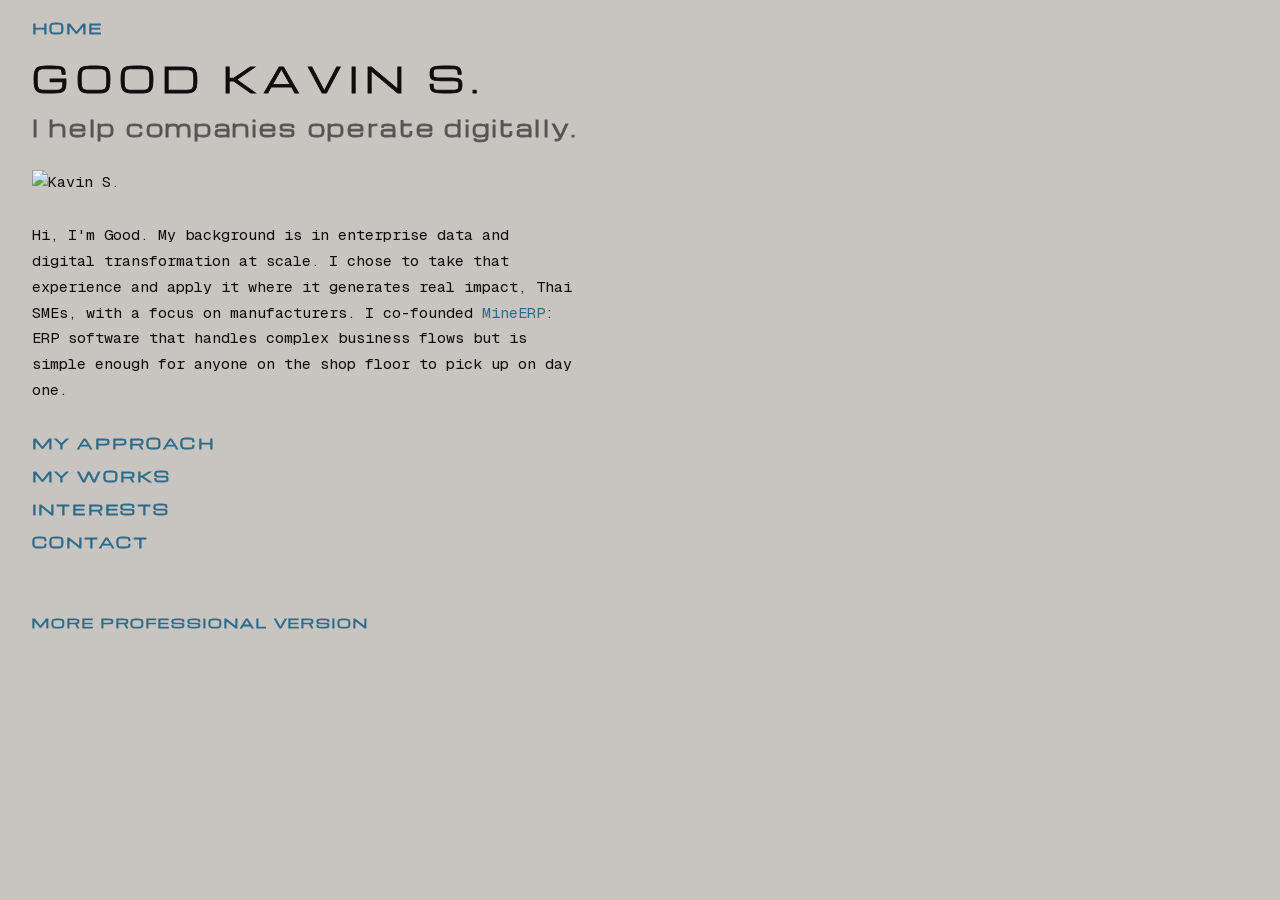
==== index.html @ 46757a74 "feat: Create initial personal website with home, work, interests, approach, and contact pages, inclu" ====
<!DOCTYPE html>
<html lang="en">

<head>
  <meta charset="utf-8">
  <meta name="viewport" content="width=device-width, initial-scale=1">
  <title>goodkavin</title>
  <meta name="description" content="Personal site of Kavin S.">
  <meta property="og:title" content="goodkavin">
  <meta property="og:description" content="Personal site of Kavin S.">
  <meta property="og:url" content="https://goodkavin.github.io">
  <meta property="og:type" content="website">
  <meta name="twitter:card" content="summary">
  <link rel="icon" href="favicon.gif" type="image/svg+xml">
  <link rel="stylesheet" href="style.css">
</head>

<body>
  <header>
    <nav>
      <a href="index.html" class="nav-home">HOME</a>
    </nav>
  </header>

  <main>
    <section class="hero">
      <h1 class="hero-name">GOOD KAVIN S.</h1>
      <p class="hero-tagline">I help companies operate digitally.</p>
    </section>

    <section class="photo-section">
      <img src="assets/good.png" alt="Kavin S." class="profile-photo">
    </section>

    <section class="intro">
      <p>Hi, I'm Good. My background is in enterprise data and digital transformation at scale. I chose to take that
        experience and apply it where it generates real impact, Thai SMEs, with a focus on manufacturers. I co-founded
        <a href="https://mineerp.com" target="_blank" rel="noopener">MineERP</a>: ERP software that handles complex
        business flows but is simple enough for anyone on the shop floor to
        pick up on day one.
      </p>
    </section>

    <nav>
      <ul class="link-list">
        <li><a href="approach.html">MY APPROACH</a></li>
        <li><a href="work.html">MY WORKS</a></li>
        <li><a href="interests.html">INTERESTS</a></li>
        <li><a href="contact.html">CONTACT</a></li>
      </ul>
    </nav>

    <section class="secondary-section">
      <a href="https://www.linkedin.com/in/kavins/" class="secondary-link" target="_blank" rel="noopener">MORE PROFESSIONAL VERSION</a>
    </section>
  </main>

</body>

</html>
---- style.css ----
@font-face {
  font-family: 'Michroma';
  src: url('fonts/Michroma-Regular.woff2') format('woff2');
  font-weight: 400;
  font-style: normal;
  font-display: swap;
}

@font-face {
  font-family: 'Geist Mono';
  src: url('fonts/GeistMono-Regular.woff2') format('woff2');
  font-weight: 400;
  font-style: normal;
  font-display: swap;
}

:root {
  --color-bg:      #c8c5c0;
  --color-text-1:  #0e0e0e;
  --color-text-2:  #555555;
  --color-link:    #2d6b8a;
  --color-accent:  #7a5c42;

  --font-display: 'Michroma', system-ui, sans-serif;
  --font-body:    'Geist Mono', 'Courier New', monospace;

  --ls-display: 0.20em;
  --ls-tagline: 0.12em;
  --ls-nav:     0.15em;

  --michroma-stroke: 0.8px;

  --text-xs:   clamp(0.7rem,  0.65rem + 0.25vw, 0.8rem);
  --text-sm:   clamp(0.8rem,  0.75rem + 0.25vw, 0.9rem);
  --text-base: clamp(0.85rem, 0.8rem  + 0.25vw, 0.95rem);
  --text-lg:   clamp(1.1rem,  1rem    + 0.5vw,  1.5rem);
  --text-xl:   clamp(1.5rem,  1.2rem  + 1.2vw,  2.5rem);

  --padding-x:   clamp(1rem, 3vw, 2rem);
  --section-gap: clamp(1rem, 2.5vw, 1.75rem);
}

*,
*::before,
*::after {
  margin: 0;
  padding: 0;
  box-sizing: border-box;
}

html {
  -webkit-text-size-adjust: 100%;
}

body {
  font-family: var(--font-body);
  font-size: var(--text-base);
  line-height: 1.6;
  color: var(--color-text-1);
  background-color: var(--color-bg);
  padding: 0 var(--padding-x);
  -webkit-font-smoothing: antialiased;
  -moz-osx-font-smoothing: grayscale;
}

a {
  color: var(--color-link);
  text-decoration: none;
  transition: color 0.15s ease;
}

a:hover {
  color: var(--color-accent);
}

a:focus-visible {
  outline: 2px solid var(--color-link);
  outline-offset: 3px;
}

header {
  padding-top: 1rem;
  padding-bottom: 1rem;
}

.nav-home {
  font-family: var(--font-display);
  font-size: var(--text-sm);
  letter-spacing: var(--ls-nav);
  text-transform: uppercase;
  -webkit-text-stroke: var(--michroma-stroke) currentColor;
}

.hero {
  margin-bottom: var(--section-gap);
}

.hero-name {
  font-family: var(--font-display);
  font-size: var(--text-xl);
  font-weight: 400;
  letter-spacing: var(--ls-display);
  text-transform: uppercase;
  line-height: 1.2;
  margin-bottom: 0.4em;
  -webkit-text-stroke: var(--michroma-stroke) currentColor;
}

.hero-tagline {
  font-family: var(--font-display);
  font-size: var(--text-lg);
  font-weight: 400;
  letter-spacing: var(--ls-tagline);
  color: var(--color-text-2);
  line-height: 1.3;
  -webkit-text-stroke: var(--michroma-stroke) currentColor;
}

.photo-section {
  margin-bottom: var(--section-gap);
}

.profile-photo {
  display: block;
  width: clamp(180px, 30vw, 320px);
  height: auto;
}

.intro {
  max-width: 60ch;
  margin-bottom: var(--section-gap);
  line-height: 1.7;
}

.link-list {
  list-style: none;
  margin-bottom: 0.75rem;
}

.link-list li {
  margin-bottom: 0.5em;
}

.link-list a {
  font-family: var(--font-display);
  font-size: var(--text-sm);
  letter-spacing: var(--ls-nav);
  text-transform: uppercase;
  -webkit-text-stroke: var(--michroma-stroke) currentColor;
}

.secondary-section {
  margin-top: calc(var(--section-gap) * 2);
}

.secondary-link {
  font-family: var(--font-display);
  font-size: var(--text-xs);
  letter-spacing: var(--ls-nav);
  -webkit-text-stroke: var(--michroma-stroke) currentColor;
}

.page-title {
  font-family: var(--font-display);
  font-size: var(--text-lg);
  font-weight: 400;
  letter-spacing: var(--ls-display);
  text-transform: uppercase;
  line-height: 1.2;
  margin-bottom: var(--section-gap);
  -webkit-text-stroke: var(--michroma-stroke) currentColor;
}

.content-section {
  max-width: 60ch;
}

.content-section p {
  margin-bottom: 0.9em;
  line-height: 1.7;
}

.work-entry {
  margin-bottom: var(--section-gap);
}

.work-entry-header {
  margin-bottom: 0.6em;
  line-height: 1.5;
}

.work-entry-list {
  list-style: none;
}

.work-entry-list li {
  position: relative;
  padding-left: 1.2em;
  margin-bottom: 0.4em;
  line-height: 1.6;
}

.work-entry-list li::before {
  content: "–";
  position: absolute;
  left: 0;
  color: var(--color-text-2);
}

.contact-links {
  list-style: none;
}

.contact-links li {
  margin-bottom: 0.5em;
}

.bottom-cta {
  margin-top: var(--section-gap);
}

.bottom-cta a {
  font-family: var(--font-display);
  font-size: var(--text-sm);
  letter-spacing: var(--ls-nav);
  text-transform: uppercase;
  -webkit-text-stroke: var(--michroma-stroke) currentColor;
}

@media (prefers-reduced-motion: reduce) {
  *, *::before, *::after {
    transition-duration: 0.01ms !important;
  }
}
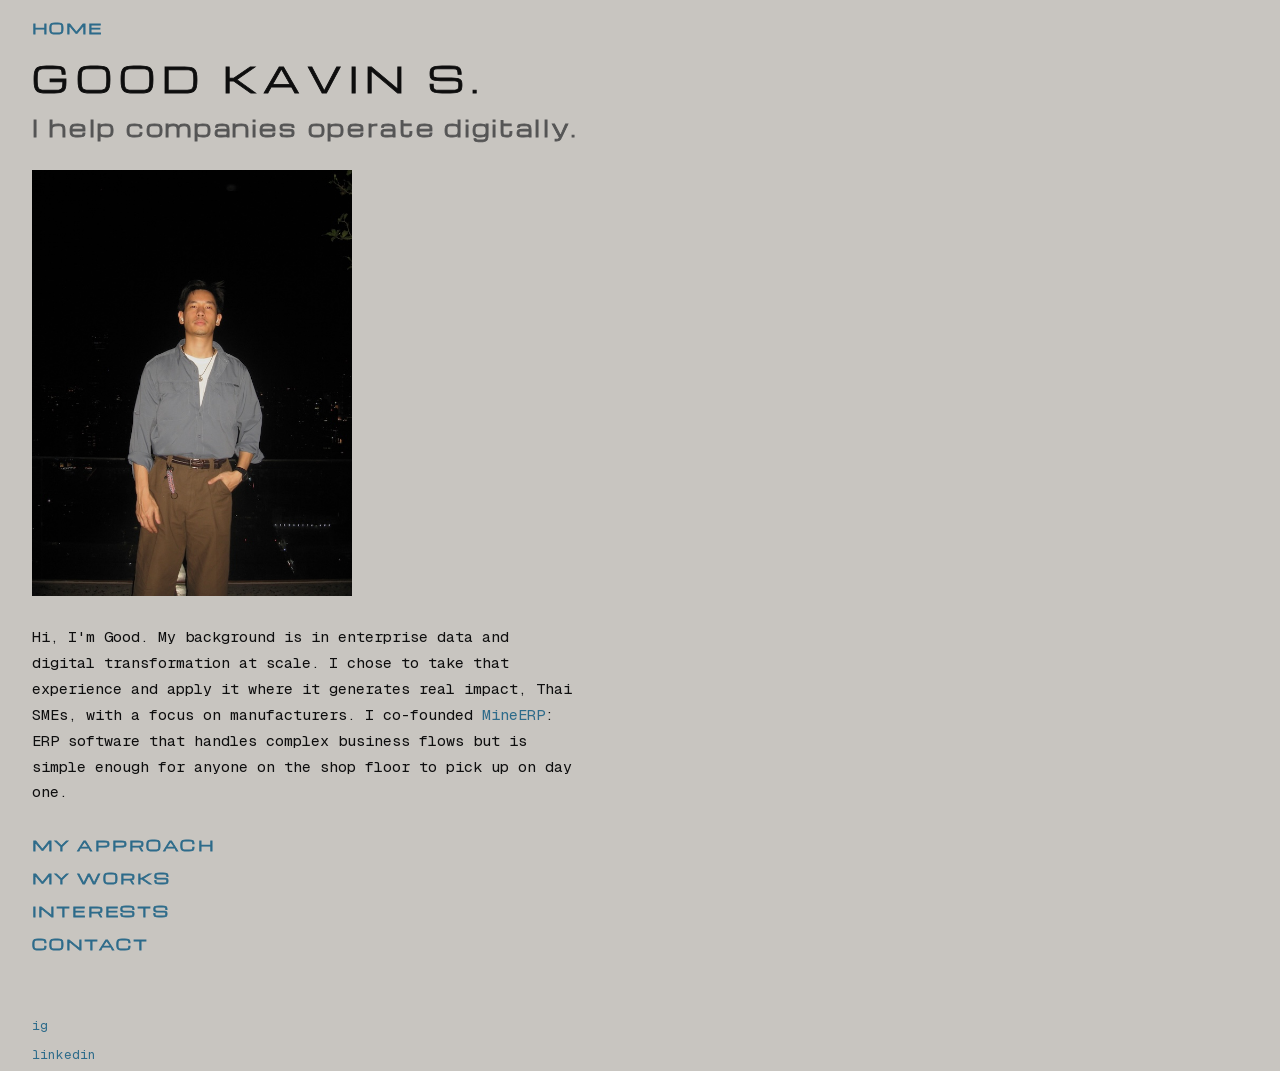
==== commit cdb88d59: "compress img, ig link" ====
--- a/index.html
+++ b/index.html
@@ -11,7 +11,7 @@
   <meta property="og:url" content="https://goodkavin.github.io">
   <meta property="og:type" content="website">
   <meta name="twitter:card" content="summary">
-  <link rel="icon" href="favicon.gif" type="image/svg+xml">
+  <link rel="icon" href="favicon.gif" type="image/gif">
   <link rel="stylesheet" href="style.css">
 </head>
 
@@ -29,7 +29,7 @@
     </section>
 
     <section class="photo-section">
-      <img src="assets/good.png" alt="Kavin S." class="profile-photo">
+      <img src="assets/good.jpg" alt="Kavin S." class="profile-photo">
     </section>
 
     <section class="intro">
@@ -51,7 +51,10 @@
     </nav>
 
     <section class="secondary-section">
-      <a href="https://www.linkedin.com/in/kavins/" class="secondary-link" target="_blank" rel="noopener">MORE PROFESSIONAL VERSION</a>
+      <ul class="social-links">
+        <li><a href="https://www.instagram.com/goodkavin" target="_blank" rel="noopener">ig</a></li>
+        <li><a href="https://www.linkedin.com/in/kavins/" target="_blank" rel="noopener">linkedin</a></li>
+      </ul>
     </section>
   </main>
 
--- a/style.css
+++ b/style.css
@@ -153,11 +153,16 @@
   margin-top: calc(var(--section-gap) * 2);
 }
 
-.secondary-link {
-  font-family: var(--font-display);
+.social-links {
+  list-style: none;
+}
+
+.social-links li {
+  margin-bottom: 0.3em;
+}
+
+.social-links a {
   font-size: var(--text-xs);
-  letter-spacing: var(--ls-nav);
-  -webkit-text-stroke: var(--michroma-stroke) currentColor;
 }
 
 .page-title {
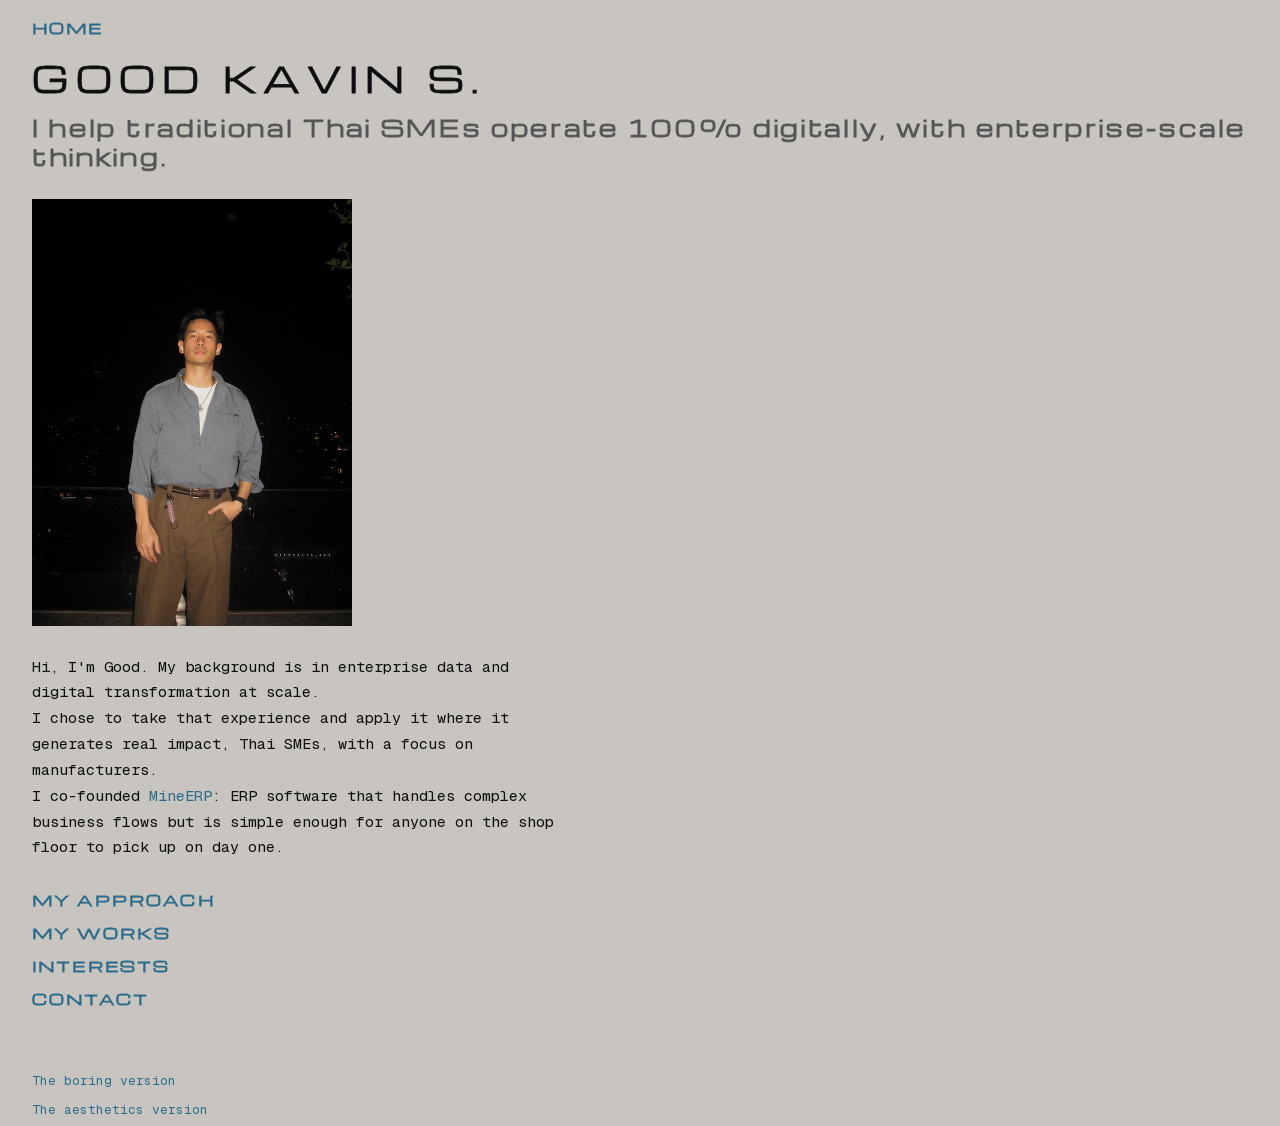
==== commit 709b99f0: "polish wordings" ====
--- a/index.html
+++ b/index.html
@@ -25,7 +25,7 @@
   <main>
     <section class="hero">
       <h1 class="hero-name">GOOD KAVIN S.</h1>
-      <p class="hero-tagline">I help companies operate digitally.</p>
+      <p class="hero-tagline">I help traditional Thai SMEs operate 100% digitally, with enterprise-scale thinking.</p>
     </section>
 
     <section class="photo-section">
@@ -33,12 +33,9 @@
     </section>
 
     <section class="intro">
-      <p>Hi, I'm Good. My background is in enterprise data and digital transformation at scale. I chose to take that
-        experience and apply it where it generates real impact, Thai SMEs, with a focus on manufacturers. I co-founded
-        <a href="https://mineerp.com" target="_blank" rel="noopener">MineERP</a>: ERP software that handles complex
-        business flows but is simple enough for anyone on the shop floor to
-        pick up on day one.
-      </p>
+      <p>Hi, I'm Good. My background is in enterprise data and digital transformation at scale.</p>
+      <p>I chose to take that experience and apply it where it generates real impact, Thai SMEs, with a focus on manufacturers.</p>
+      <p>I co-founded <a href="https://mineerp.com" target="_blank" rel="noopener">MineERP</a>: ERP software that handles complex business flows but is simple enough for anyone on the shop floor to pick up on day one.</p>
     </section>
 
     <nav>
@@ -52,8 +49,8 @@
 
     <section class="secondary-section">
       <ul class="social-links">
-        <li><a href="https://www.instagram.com/goodkavin" target="_blank" rel="noopener">ig</a></li>
-        <li><a href="https://www.linkedin.com/in/kavins/" target="_blank" rel="noopener">linkedin</a></li>
+        <li><a href="https://www.linkedin.com/in/kavins/" target="_blank" rel="noopener">The boring version</a></li>
+        <li><a href="https://www.instagram.com/goodkavin" target="_blank" rel="noopener">The aesthetics version</a></li>
       </ul>
     </section>
   </main>
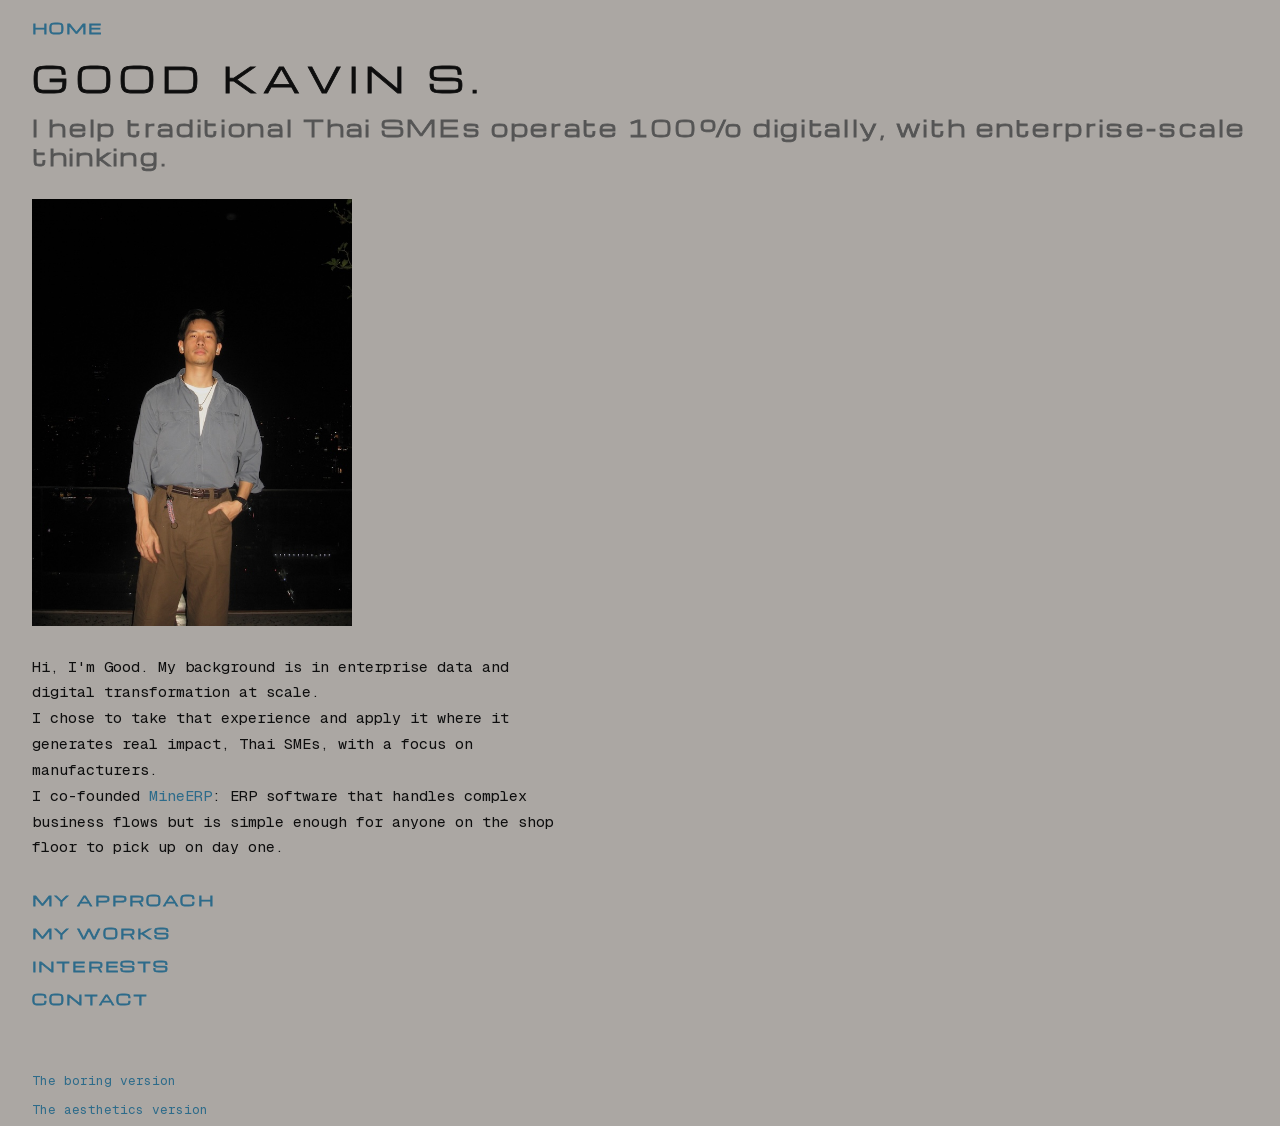
==== commit 2f3fde83: "add google analytics" ====
--- a/index.html
+++ b/index.html
@@ -13,6 +13,16 @@
   <meta name="twitter:card" content="summary">
   <link rel="icon" href="favicon.gif" type="image/gif">
   <link rel="stylesheet" href="style.css">
+
+  <!-- Google tag (gtag.js) -->
+  <script async src="https://www.googletagmanager.com/gtag/js?id=G-B4Y5BZNXV6"></script>
+  <script>
+    window.dataLayer = window.dataLayer || [];
+    function gtag() { dataLayer.push(arguments); }
+    gtag('js', new Date());
+
+    gtag('config', 'G-B4Y5BZNXV6');
+  </script>
 </head>
 
 <body>
@@ -34,23 +44,25 @@
 
     <section class="intro">
       <p>Hi, I'm Good. My background is in enterprise data and digital transformation at scale.</p>
-      <p>I chose to take that experience and apply it where it generates real impact, Thai SMEs, with a focus on manufacturers.</p>
-      <p>I co-founded <a href="https://mineerp.com" target="_blank" rel="noopener">MineERP</a>: ERP software that handles complex business flows but is simple enough for anyone on the shop floor to pick up on day one.</p>
+      <p>I chose to take that experience and apply it where it generates real impact, Thai SMEs, with a focus on
+        manufacturers.</p>
+      <p>I co-founded <a href="https://mineerp.com" target="_blank" rel="noopener">MineERP</a>: ERP software that
+        handles complex business flows but is simple enough for anyone on the shop floor to pick up on day one.</p>
     </section>
 
     <nav>
       <ul class="link-list">
-        <li><a href="approach.html">MY APPROACH</a></li>
-        <li><a href="work.html">MY WORKS</a></li>
-        <li><a href="interests.html">INTERESTS</a></li>
-        <li><a href="contact.html">CONTACT</a></li>
+        <li><a href="approach.html" onclick="gtag('event', 'nav_click', {event_category: 'engagement', event_label: 'approach'})">MY APPROACH</a></li>
+        <li><a href="work.html" onclick="gtag('event', 'nav_click', {event_category: 'engagement', event_label: 'work'})">MY WORKS</a></li>
+        <li><a href="interests.html" onclick="gtag('event', 'nav_click', {event_category: 'engagement', event_label: 'interests'})">INTERESTS</a></li>
+        <li><a href="contact.html" onclick="gtag('event', 'nav_click', {event_category: 'engagement', event_label: 'contact'})">CONTACT</a></li>
       </ul>
     </nav>
 
     <section class="secondary-section">
       <ul class="social-links">
-        <li><a href="https://www.linkedin.com/in/kavins/" target="_blank" rel="noopener">The boring version</a></li>
-        <li><a href="https://www.instagram.com/goodkavin" target="_blank" rel="noopener">The aesthetics version</a></li>
+        <li><a href="https://www.linkedin.com/in/kavins/" target="_blank" rel="noopener" onclick="gtag('event', 'social_click', {event_category: 'engagement', event_label: 'linkedin'})">The boring version</a></li>
+        <li><a href="https://www.instagram.com/goodkavin" target="_blank" rel="noopener" onclick="gtag('event', 'social_click', {event_category: 'engagement', event_label: 'instagram'})">The aesthetics version</a></li>
       </ul>
     </section>
   </main>
--- a/style.css
+++ b/style.css
@@ -15,28 +15,28 @@
 }
 
 :root {
-  --color-bg:      #c8c5c0;
-  --color-text-1:  #0e0e0e;
-  --color-text-2:  #555555;
-  --color-link:    #2d6b8a;
-  --color-accent:  #7a5c42;
+  --color-bg: #aba7a3;
+  --color-text-1: #0e0e0e;
+  --color-text-2: #555555;
+  --color-link: #2d6b8a;
+  --color-accent: #7a5c42;
 
   --font-display: 'Michroma', system-ui, sans-serif;
-  --font-body:    'Geist Mono', 'Courier New', monospace;
+  --font-body: 'Geist Mono', 'Courier New', monospace;
 
   --ls-display: 0.20em;
   --ls-tagline: 0.12em;
-  --ls-nav:     0.15em;
+  --ls-nav: 0.15em;
 
   --michroma-stroke: 0.8px;
 
-  --text-xs:   clamp(0.7rem,  0.65rem + 0.25vw, 0.8rem);
-  --text-sm:   clamp(0.8rem,  0.75rem + 0.25vw, 0.9rem);
-  --text-base: clamp(0.85rem, 0.8rem  + 0.25vw, 0.95rem);
-  --text-lg:   clamp(1.1rem,  1rem    + 0.5vw,  1.5rem);
-  --text-xl:   clamp(1.5rem,  1.2rem  + 1.2vw,  2.5rem);
-
-  --padding-x:   clamp(1rem, 3vw, 2rem);
+  --text-xs: clamp(0.7rem, 0.65rem + 0.25vw, 0.8rem);
+  --text-sm: clamp(0.8rem, 0.75rem + 0.25vw, 0.9rem);
+  --text-base: clamp(0.85rem, 0.8rem + 0.25vw, 0.95rem);
+  --text-lg: clamp(1.1rem, 1rem + 0.5vw, 1.5rem);
+  --text-xl: clamp(1.5rem, 1.2rem + 1.2vw, 2.5rem);
+
+  --padding-x: clamp(1rem, 3vw, 2rem);
   --section-gap: clamp(1rem, 2.5vw, 1.75rem);
 }
 
@@ -233,7 +233,10 @@
 }
 
 @media (prefers-reduced-motion: reduce) {
-  *, *::before, *::after {
+
+  *,
+  *::before,
+  *::after {
     transition-duration: 0.01ms !important;
   }
-}
+}
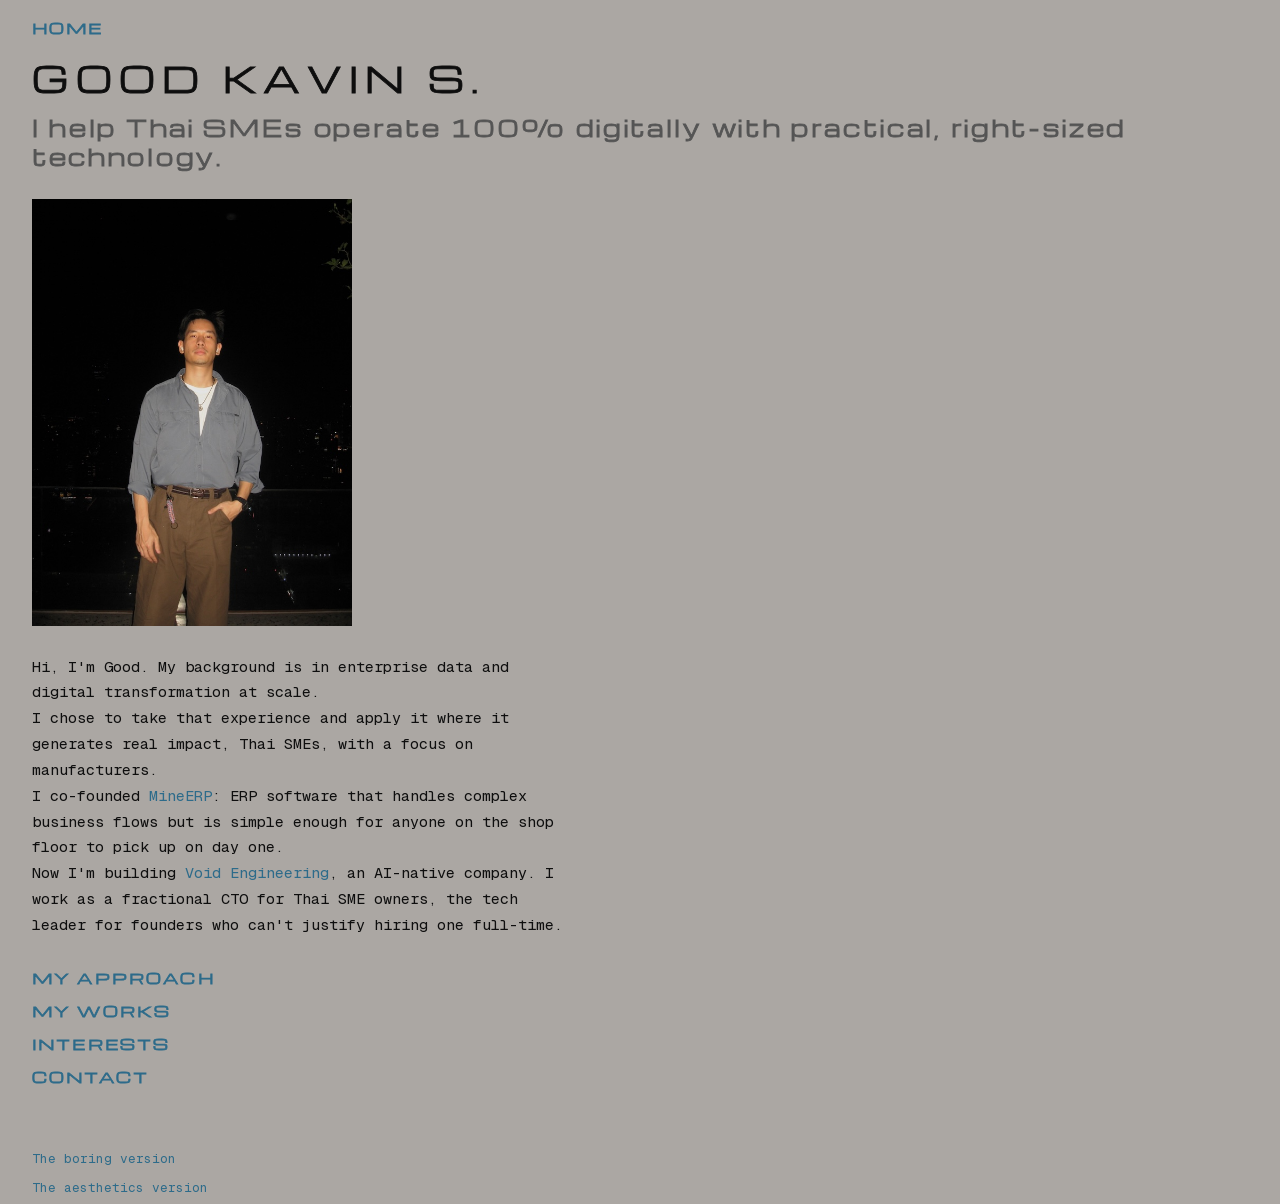
==== commit 4e126929: "update site: Void Engineering as current role, MineERP as co-founded past - Homepage: new tagline, a" ====
--- a/index.html
+++ b/index.html
@@ -35,7 +35,7 @@
   <main>
     <section class="hero">
       <h1 class="hero-name">GOOD KAVIN S.</h1>
-      <p class="hero-tagline">I help traditional Thai SMEs operate 100% digitally, with enterprise-scale thinking.</p>
+      <p class="hero-tagline">I help Thai SMEs operate 100% digitally with practical, right-sized technology.</p>
     </section>
 
     <section class="photo-section">
@@ -48,6 +48,9 @@
         manufacturers.</p>
       <p>I co-founded <a href="https://mineerp.com" target="_blank" rel="noopener">MineERP</a>: ERP software that
         handles complex business flows but is simple enough for anyone on the shop floor to pick up on day one.</p>
+      <p>Now I'm building <a href="https://voidengineer.ing" target="_blank" rel="noopener">Void Engineering</a>, an
+        AI-native company. I work as a fractional CTO for Thai SME owners, the tech leader for founders who can't
+        justify hiring one full-time.</p>
     </section>
 
     <nav>
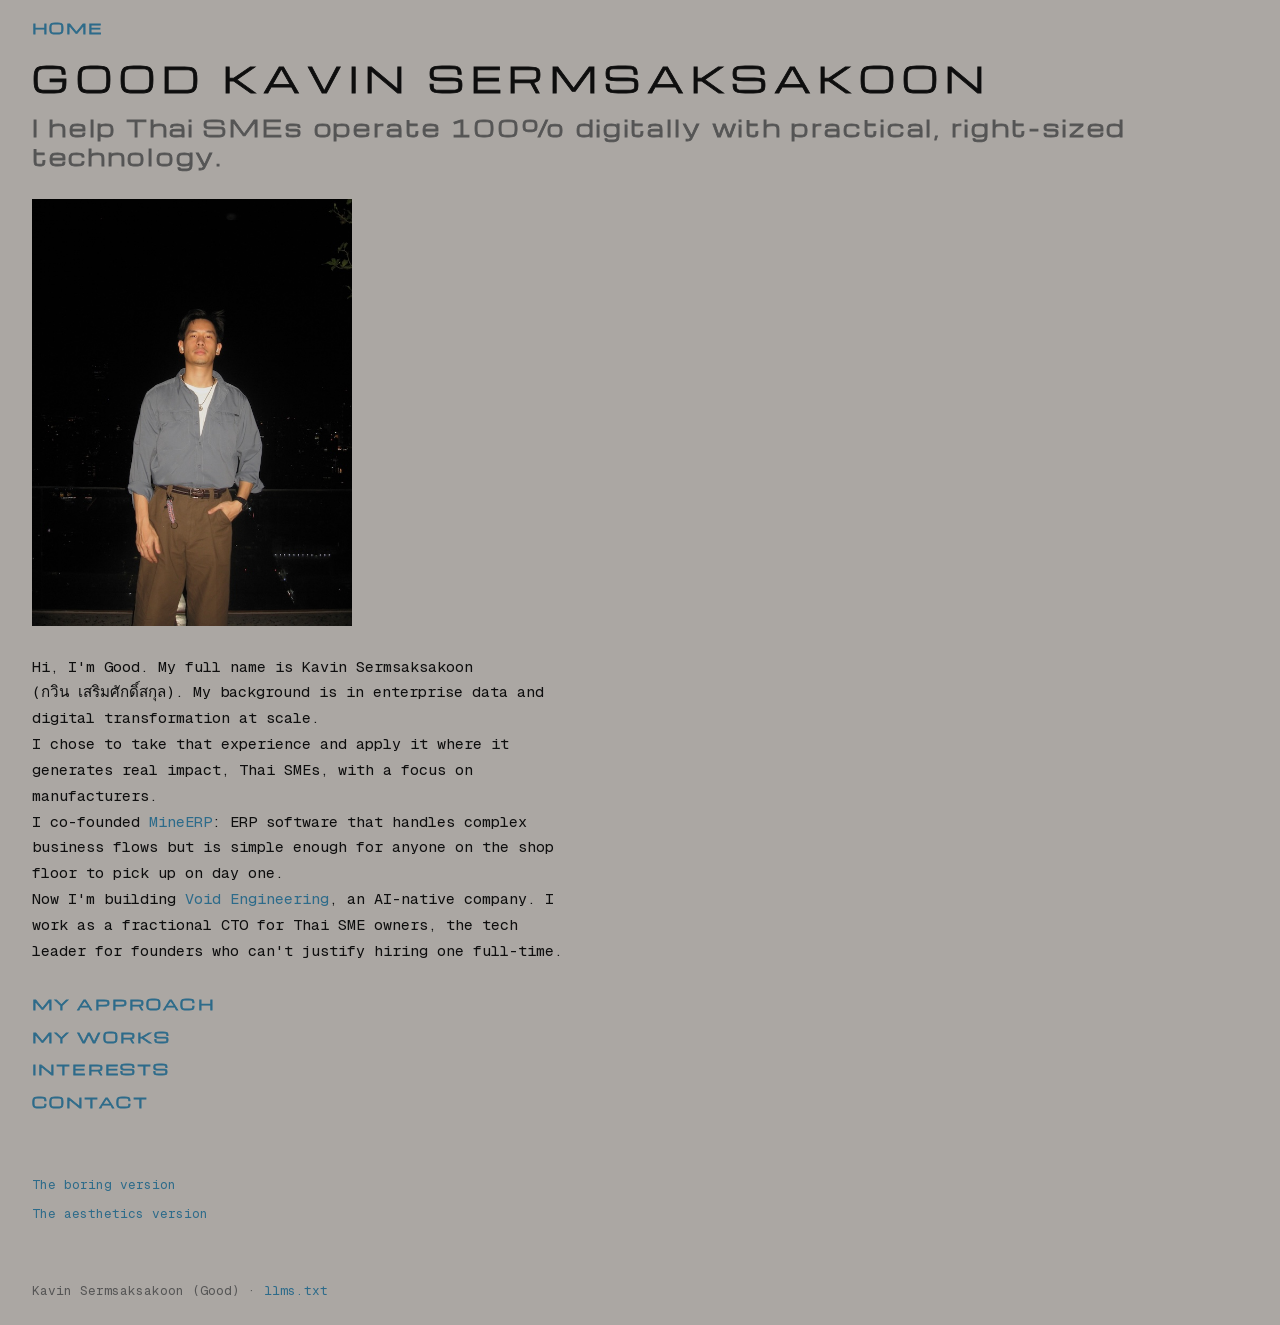
==== commit 05720d41: "feat: full name Kavin Sermsaksakoon on site + AI-search files - Hero GOOD KAVIN SERMSAKSAKOON; full " ====
--- a/index.html
+++ b/index.html
@@ -4,13 +4,100 @@
 <head>
   <meta charset="utf-8">
   <meta name="viewport" content="width=device-width, initial-scale=1">
-  <title>goodkavin</title>
-  <meta name="description" content="Personal site of Kavin S.">
-  <meta property="og:title" content="goodkavin">
-  <meta property="og:description" content="Personal site of Kavin S.">
-  <meta property="og:url" content="https://goodkavin.github.io">
-  <meta property="og:type" content="website">
-  <meta name="twitter:card" content="summary">
+  <title>Kavin Sermsaksakoon (Good) | Founder, Void Engineering</title>
+  <meta name="description" content="Kavin Sermsaksakoon (Good), founder of Void Engineering and fractional CTO for Thai SMEs. Co-founder of MineERP. Ex-Accenture data engineer. Bangkok, Thailand.">
+  <meta name="author" content="Kavin Sermsaksakoon">
+  <link rel="canonical" href="https://goodkav.in/">
+  <link rel="alternate" type="text/plain" href="https://goodkav.in/llms.txt" title="llms.txt">
+  <meta property="og:title" content="Kavin Sermsaksakoon (Good) | Founder, Void Engineering">
+  <meta property="og:description" content="Kavin Sermsaksakoon (Good), founder of Void Engineering and fractional CTO for Thai SMEs. Co-founder of MineERP. Ex-Accenture data engineer. Bangkok, Thailand.">
+  <meta property="og:url" content="https://goodkav.in/">
+  <meta property="og:type" content="profile">
+  <meta property="og:image" content="https://goodkav.in/assets/good.jpg">
+  <meta property="og:site_name" content="Kavin Sermsaksakoon">
+  <meta name="twitter:card" content="summary_large_image">
+  <meta property="profile:first_name" content="Kavin">
+  <meta property="profile:last_name" content="Sermsaksakoon">
+  <meta property="profile:username" content="goodkavin">
+  <script type="application/ld+json">
+{
+  "@context": "https://schema.org",
+  "@type": "ProfilePage",
+  "url": "https://goodkav.in/",
+  "dateModified": "2026-11-19",
+  "mainEntity": {
+    "@type": "Person",
+    "@id": "https://goodkav.in/#person",
+    "name": "Kavin Sermsaksakoon",
+    "givenName": "Kavin",
+    "familyName": "Sermsaksakoon",
+    "alternateName": [
+      "Good",
+      "Good Kavin",
+      "Kavin S.",
+      "goodkavin",
+      "กวิน เสริมศักดิ์สกุล"
+    ],
+    "url": "https://goodkav.in/",
+    "image": "https://goodkav.in/assets/good.jpg",
+    "email": "mailto:hello@goodkav.in",
+    "jobTitle": "Founder and Fractional CTO",
+    "description": "Founder of Void Engineering, an AI-native company. Fractional CTO for Thai SME owners. Co-founder and former COO of MineERP. Former data engineer at Accenture.",
+    "worksFor": {
+      "@type": "Organization",
+      "name": "Void Engineering",
+      "url": "https://voidengineer.ing"
+    },
+    "alumniOf": [
+      {
+        "@type": "Organization",
+        "name": "MineERP (NPR Digital Partner)",
+        "url": "https://mineerp.com"
+      },
+      {
+        "@type": "Organization",
+        "name": "Accenture"
+      },
+      {
+        "@type": "Organization",
+        "name": "Digital Ventures (SCB 10X)"
+      }
+    ],
+    "workLocation": {
+      "@type": "Place",
+      "name": "Bangkok, Thailand"
+    },
+    "nationality": {
+      "@type": "Country",
+      "name": "Thailand"
+    },
+    "knowsLanguage": [
+      "th",
+      "en"
+    ],
+    "knowsAbout": [
+      "Fractional CTO",
+      "Digital transformation for SMEs",
+      "ERP",
+      "Data engineering",
+      "Data platforms",
+      "Dashboards",
+      "Agentic AI",
+      "E-commerce",
+      "Manufacturing",
+      "Databricks",
+      "Azure",
+      "Kafka",
+      "Delta Lake"
+    ],
+    "sameAs": [
+      "https://www.linkedin.com/in/kavins/",
+      "https://www.instagram.com/goodkavin",
+      "https://github.com/goodkavin"
+    ]
+  }
+}
+  </script>
   <link rel="icon" href="favicon.gif" type="image/gif">
   <link rel="stylesheet" href="style.css">
 
@@ -34,16 +121,16 @@
 
   <main>
     <section class="hero">
-      <h1 class="hero-name">GOOD KAVIN S.</h1>
+      <h1 class="hero-name">GOOD KAVIN SERMSAKSAKOON</h1>
       <p class="hero-tagline">I help Thai SMEs operate 100% digitally with practical, right-sized technology.</p>
     </section>
 
     <section class="photo-section">
-      <img src="assets/good.jpg" alt="Kavin S." class="profile-photo">
+      <img src="assets/good.jpg" alt="Kavin Sermsaksakoon (Good)" class="profile-photo">
     </section>
 
     <section class="intro">
-      <p>Hi, I'm Good. My background is in enterprise data and digital transformation at scale.</p>
+      <p>Hi, I'm Good. My full name is Kavin Sermsaksakoon <span lang="th" class="nowrap">(กวิน เสริมศักดิ์สกุล)</span>. My background is in enterprise data and digital transformation at scale.</p>
       <p>I chose to take that experience and apply it where it generates real impact, Thai SMEs, with a focus on
         manufacturers.</p>
       <p>I co-founded <a href="https://mineerp.com" target="_blank" rel="noopener">MineERP</a>: ERP software that
@@ -70,6 +157,10 @@
     </section>
   </main>
 
+  <footer class="site-footer">
+    <p>Kavin Sermsaksakoon (Good) · <a href="llms.txt">llms.txt</a></p>
+  </footer>
+
 </body>
 
 </html>
--- a/style.css
+++ b/style.css
@@ -239,4 +239,22 @@
   *::after {
     transition-duration: 0.01ms !important;
   }
-}+}
+.site-footer {
+  margin-top: calc(var(--section-gap) * 2);
+  padding-bottom: 1.5rem;
+  font-size: var(--text-xs);
+  color: var(--color-text-2);
+}
+
+/* Full surname is one long word: tighten so it fits a 360px phone */
+@media (max-width: 480px) {
+  .hero-name {
+    font-size: 1.3rem;
+    letter-spacing: 0.1em;
+  }
+}
+
+.nowrap {
+  white-space: nowrap;
+}
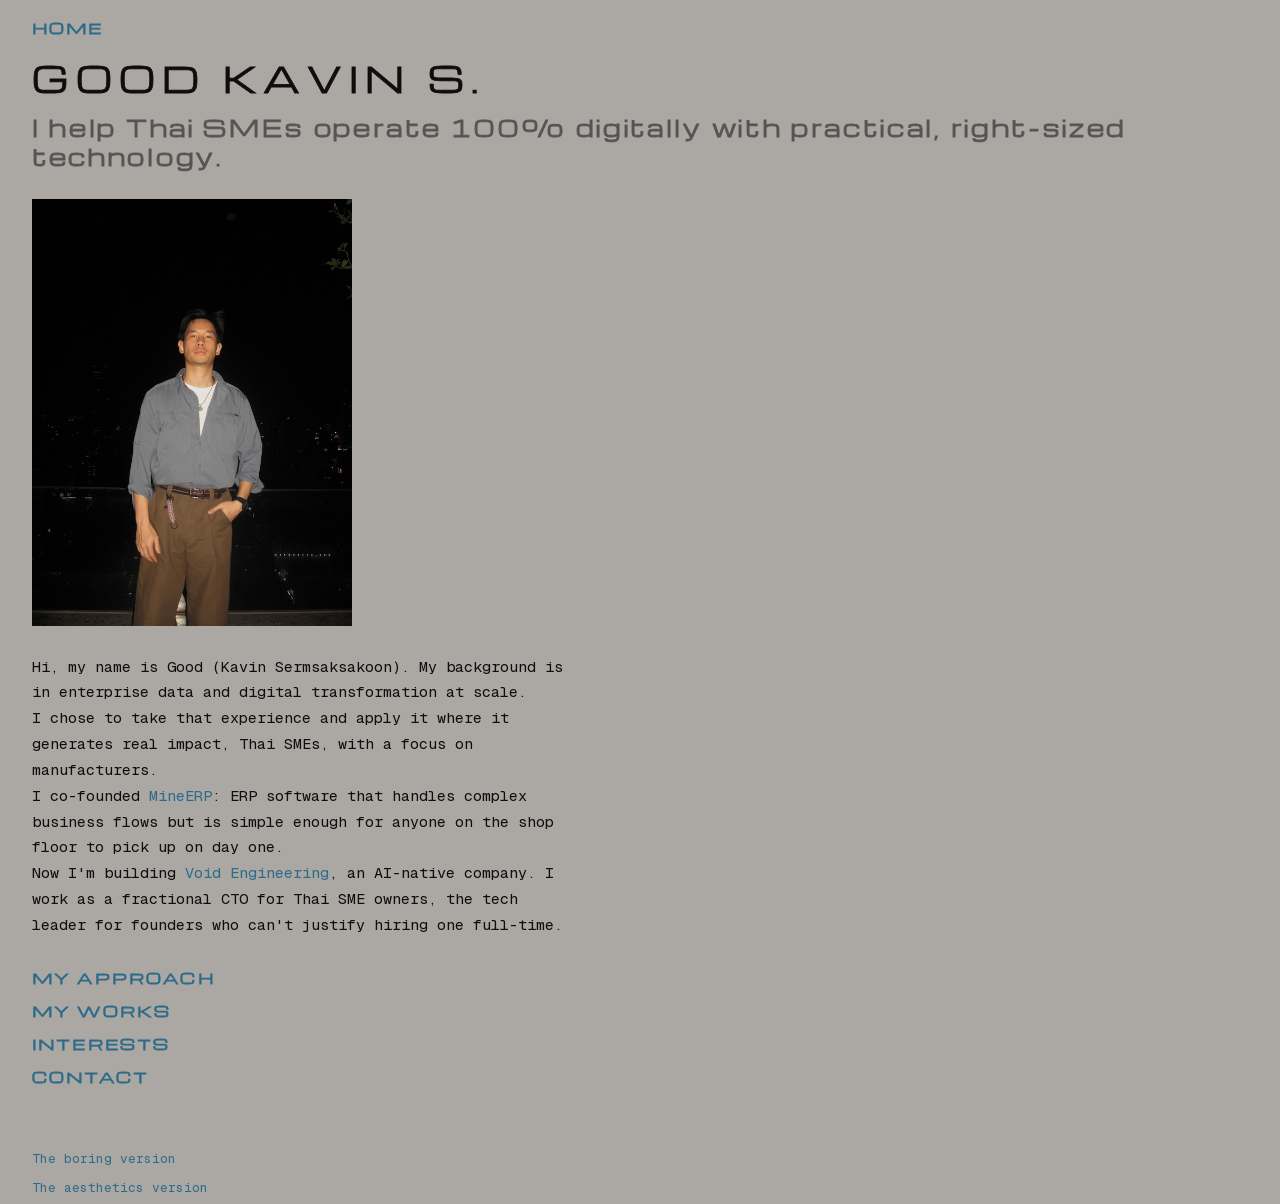
==== commit e0f13ae3: "fix: keep visible design, full name in intro and metadata only - Hero back to GOOD KAVIN S.; footer " ====
--- a/index.html
+++ b/index.html
@@ -121,7 +121,7 @@
 
   <main>
     <section class="hero">
-      <h1 class="hero-name">GOOD KAVIN SERMSAKSAKOON</h1>
+      <h1 class="hero-name">GOOD KAVIN S.</h1>
       <p class="hero-tagline">I help Thai SMEs operate 100% digitally with practical, right-sized technology.</p>
     </section>
 
@@ -130,7 +130,7 @@
     </section>
 
     <section class="intro">
-      <p>Hi, I'm Good. My full name is Kavin Sermsaksakoon <span lang="th" class="nowrap">(กวิน เสริมศักดิ์สกุล)</span>. My background is in enterprise data and digital transformation at scale.</p>
+      <p>Hi, my name is Good (Kavin Sermsaksakoon). My background is in enterprise data and digital transformation at scale.</p>
       <p>I chose to take that experience and apply it where it generates real impact, Thai SMEs, with a focus on
         manufacturers.</p>
       <p>I co-founded <a href="https://mineerp.com" target="_blank" rel="noopener">MineERP</a>: ERP software that
@@ -157,10 +157,6 @@
     </section>
   </main>
 
-  <footer class="site-footer">
-    <p>Kavin Sermsaksakoon (Good) · <a href="llms.txt">llms.txt</a></p>
-  </footer>
-
 </body>
 
 </html>
--- a/style.css
+++ b/style.css
@@ -239,22 +239,4 @@
   *::after {
     transition-duration: 0.01ms !important;
   }
-}
-.site-footer {
-  margin-top: calc(var(--section-gap) * 2);
-  padding-bottom: 1.5rem;
-  font-size: var(--text-xs);
-  color: var(--color-text-2);
-}
-
-/* Full surname is one long word: tighten so it fits a 360px phone */
-@media (max-width: 480px) {
-  .hero-name {
-    font-size: 1.3rem;
-    letter-spacing: 0.1em;
-  }
-}
-
-.nowrap {
-  white-space: nowrap;
-}
+}
